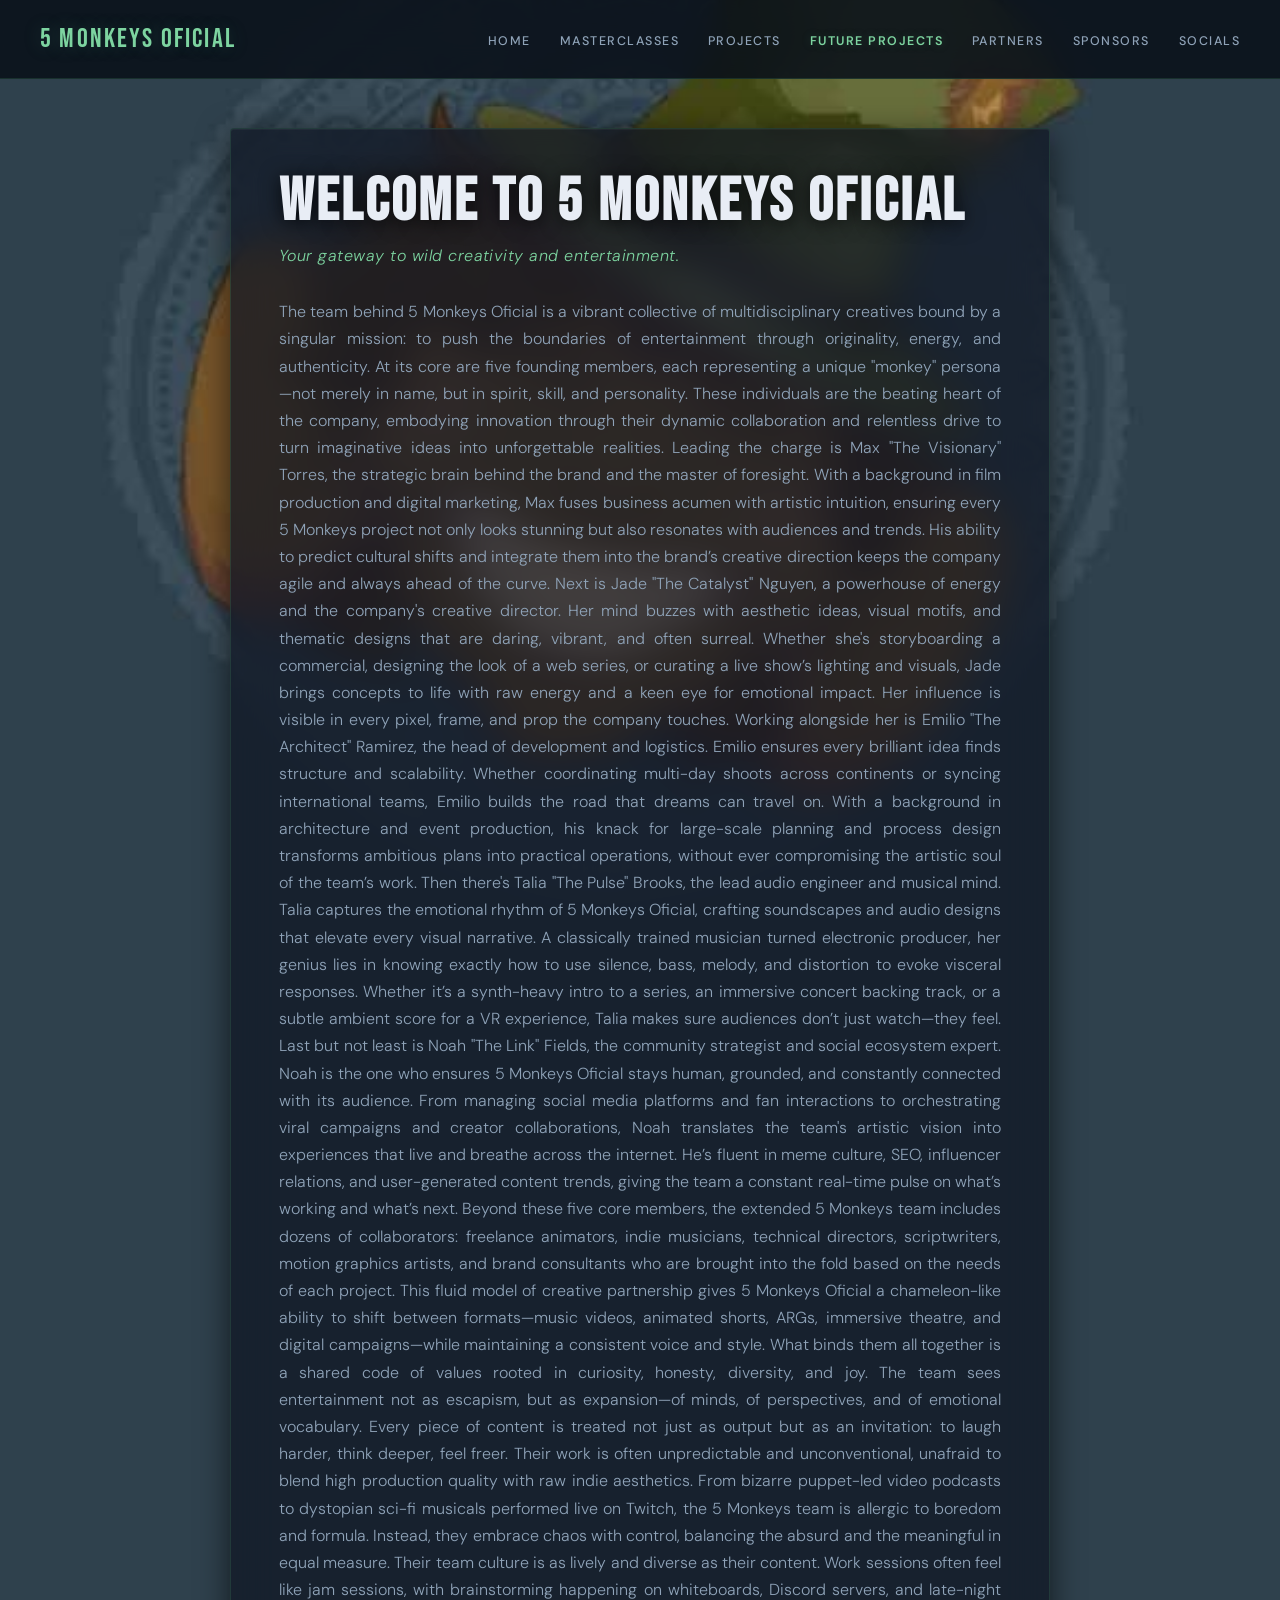
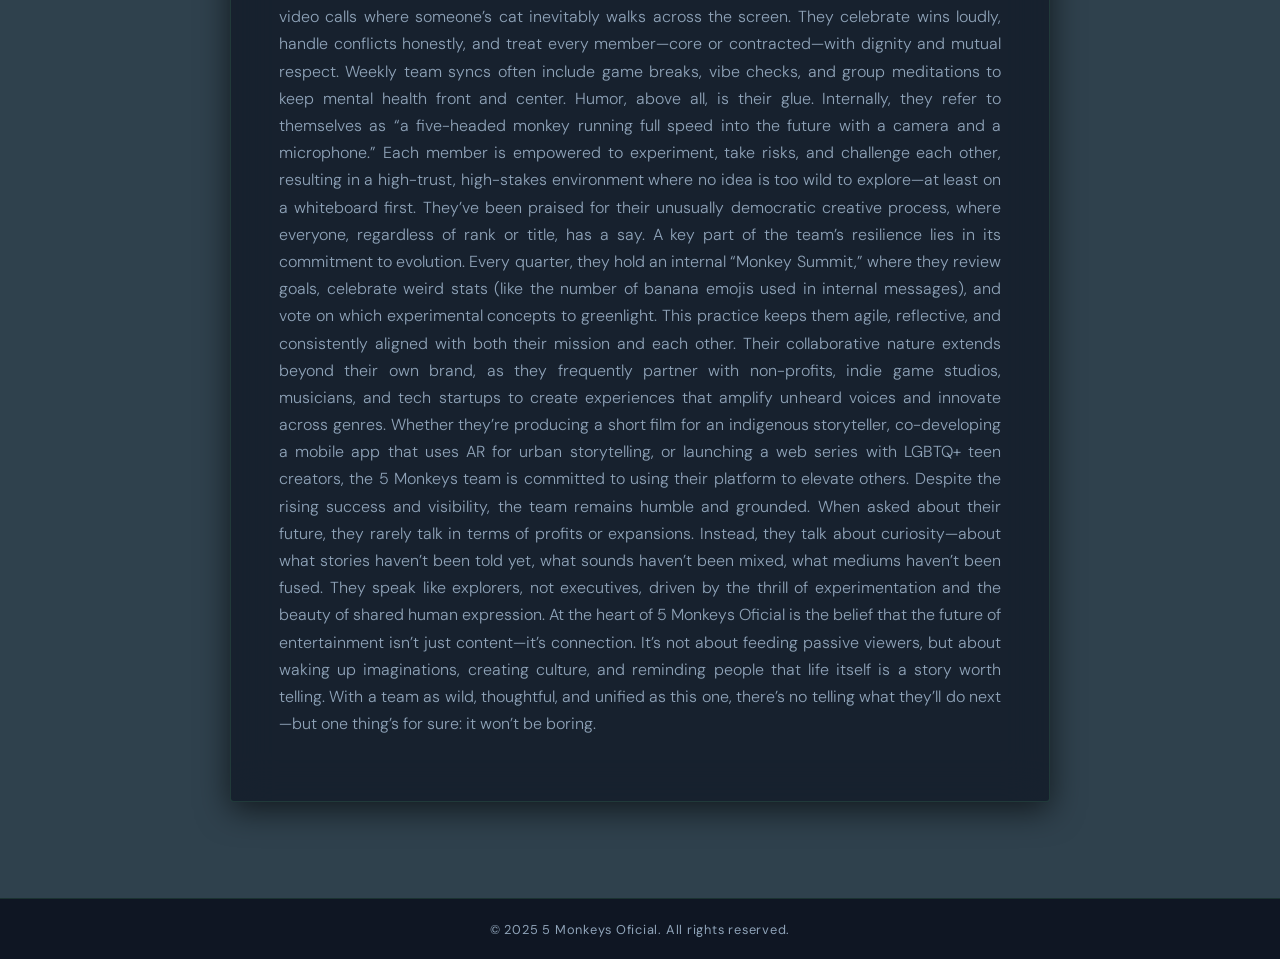
==== futproj.html @ 4add2bb3 "Add files via upload" ====
<!DOCTYPE html>
<html lang="en">
<head>
  <meta charset="UTF-8" />
  <meta name="viewport" content="width=device-width, initial-scale=1.0"/>
  <title>5 Monkeys Oficial</title>
  <link rel="stylesheet" href="style.css" />
</head>
<body>
  <header>
    <nav class="navbar">
      <div class="logo">5 Monkeys Oficial</div>
      <ul class="nav-links">
        <li><a href="index.html">HOME</a></li>
        <li><a href="masterc.html">MASTERCLASSES</a></li>
        <li><a href="proj.html">PROJECTS</a></li>
        <li><a class="active" href="futproj.html">FUTURE PROJECTS</a></li>
        <li><a href="partner.html">PARTNERS</a></li>
        <li><a href="spon.html">SPONSORS</a></li>
        <li><a href="socials.html">SOCIALS</a></li>
      </ul>
    </nav>
  </header>

  <section class="parallax">
    <div class="content">
      <h1>Welcome to 5 Monkeys Oficial</h1>
      <p>Your gateway to wild creativity and entertainment.</p>
      <p>The team behind 5 Monkeys Oficial is a vibrant collective of multidisciplinary creatives bound by a singular mission: to push the boundaries of entertainment through originality, energy, and authenticity. At its core are five founding members, each representing a unique "monkey" persona—not merely in name, but in spirit, skill, and personality. These individuals are the beating heart of the company, embodying innovation through their dynamic collaboration and relentless drive to turn imaginative ideas into unforgettable realities. Leading the charge is Max "The Visionary" Torres, the strategic brain behind the brand and the master of foresight. With a background in film production and digital marketing, Max fuses business acumen with artistic intuition, ensuring every 5 Monkeys project not only looks stunning but also resonates with audiences and trends. His ability to predict cultural shifts and integrate them into the brand’s creative direction keeps the company agile and always ahead of the curve. Next is Jade "The Catalyst" Nguyen, a powerhouse of energy and the company's creative director. Her mind buzzes with aesthetic ideas, visual motifs, and thematic designs that are daring, vibrant, and often surreal. Whether she's storyboarding a commercial, designing the look of a web series, or curating a live show’s lighting and visuals, Jade brings concepts to life with raw energy and a keen eye for emotional impact. Her influence is visible in every pixel, frame, and prop the company touches. Working alongside her is Emilio "The Architect" Ramirez, the head of development and logistics. Emilio ensures every brilliant idea finds structure and scalability. Whether coordinating multi-day shoots across continents or syncing international teams, Emilio builds the road that dreams can travel on. With a background in architecture and event production, his knack for large-scale planning and process design transforms ambitious plans into practical operations, without ever compromising the artistic soul of the team’s work. Then there's Talia "The Pulse" Brooks, the lead audio engineer and musical mind. Talia captures the emotional rhythm of 5 Monkeys Oficial, crafting soundscapes and audio designs that elevate every visual narrative. A classically trained musician turned electronic producer, her genius lies in knowing exactly how to use silence, bass, melody, and distortion to evoke visceral responses. Whether it’s a synth-heavy intro to a series, an immersive concert backing track, or a subtle ambient score for a VR experience, Talia makes sure audiences don’t just watch—they feel. Last but not least is Noah "The Link" Fields, the community strategist and social ecosystem expert. Noah is the one who ensures 5 Monkeys Oficial stays human, grounded, and constantly connected with its audience. From managing social media platforms and fan interactions to orchestrating viral campaigns and creator collaborations, Noah translates the team's artistic vision into experiences that live and breathe across the internet. He’s fluent in meme culture, SEO, influencer relations, and user-generated content trends, giving the team a constant real-time pulse on what’s working and what’s next. Beyond these five core members, the extended 5 Monkeys team includes dozens of collaborators: freelance animators, indie musicians, technical directors, scriptwriters, motion graphics artists, and brand consultants who are brought into the fold based on the needs of each project. This fluid model of creative partnership gives 5 Monkeys Oficial a chameleon-like ability to shift between formats—music videos, animated shorts, ARGs, immersive theatre, and digital campaigns—while maintaining a consistent voice and style. What binds them all together is a shared code of values rooted in curiosity, honesty, diversity, and joy. The team sees entertainment not as escapism, but as expansion—of minds, of perspectives, and of emotional vocabulary. Every piece of content is treated not just as output but as an invitation: to laugh harder, think deeper, feel freer. Their work is often unpredictable and unconventional, unafraid to blend high production quality with raw indie aesthetics. From bizarre puppet-led video podcasts to dystopian sci-fi musicals performed live on Twitch, the 5 Monkeys team is allergic to boredom and formula. Instead, they embrace chaos with control, balancing the absurd and the meaningful in equal measure. Their team culture is as lively and diverse as their content. Work sessions often feel like jam sessions, with brainstorming happening on whiteboards, Discord servers, and late-night video calls where someone’s cat inevitably walks across the screen. They celebrate wins loudly, handle conflicts honestly, and treat every member—core or contracted—with dignity and mutual respect. Weekly team syncs often include game breaks, vibe checks, and group meditations to keep mental health front and center. Humor, above all, is their glue. Internally, they refer to themselves as “a five-headed monkey running full speed into the future with a camera and a microphone.” Each member is empowered to experiment, take risks, and challenge each other, resulting in a high-trust, high-stakes environment where no idea is too wild to explore—at least on a whiteboard first. They’ve been praised for their unusually democratic creative process, where everyone, regardless of rank or title, has a say. A key part of the team’s resilience lies in its commitment to evolution. Every quarter, they hold an internal “Monkey Summit,” where they review goals, celebrate weird stats (like the number of banana emojis used in internal messages), and vote on which experimental concepts to greenlight. This practice keeps them agile, reflective, and consistently aligned with both their mission and each other. Their collaborative nature extends beyond their own brand, as they frequently partner with non-profits, indie game studios, musicians, and tech startups to create experiences that amplify unheard voices and innovate across genres. Whether they’re producing a short film for an indigenous storyteller, co-developing a mobile app that uses AR for urban storytelling, or launching a web series with LGBTQ+ teen creators, the 5 Monkeys team is committed to using their platform to elevate others. Despite the rising success and visibility, the team remains humble and grounded. When asked about their future, they rarely talk in terms of profits or expansions. Instead, they talk about curiosity—about what stories haven’t been told yet, what sounds haven’t been mixed, what mediums haven’t been fused. They speak like explorers, not executives, driven by the thrill of experimentation and the beauty of shared human expression. At the heart of 5 Monkeys Oficial is the belief that the future of entertainment isn’t just content—it’s connection. It’s not about feeding passive viewers, but about waking up imaginations, creating culture, and reminding people that life itself is a story worth telling. With a team as wild, thoughtful, and unified as this one, there’s no telling what they’ll do next—but one thing’s for sure: it won’t be boring.

</p>
    </div>
  </section>

  <footer>
    <p>&copy; 2025 5 Monkeys Oficial. All rights reserved.</p>
  </footer>

  <script src="script.js"></script>
</body>
</html>
---- style.css ----
@import url('https://fonts.googleapis.com/css2?family=Bebas+Neue&family=DM+Sans:ital,wght@0,300;0,400;0,500;1,300&display=swap');

:root {
  --bg: #1a2535;
  --surface: rgba(15, 22, 35, 0.72);
  --surface-solid: #0f1623;
  --text: #e8edf5;
  --text-muted: #8fa3b8;
  --accent: #4a9e6b;
  --accent-bright: #7dd4a0;
  --accent-glow: rgba(74, 158, 107, 0.25);
  --navbar-bg: rgba(10, 16, 26, 0.88);
  --border: rgba(74, 158, 107, 0.2);
  --shadow: 0 8px 32px rgba(0, 0, 0, 0.6);
}

* {
  margin: 0;
  padding: 0;
  box-sizing: border-box;
}

body, html {
  min-height: 100%;
  font-family: 'DM Sans', sans-serif;
  background-color: #2e3f52;
  color: var(--text);
  line-height: 1.7;
}

/* ── Navbar ── */
.navbar {
  display: flex;
  justify-content: space-between;
  align-items: center;
  background: var(--navbar-bg);
  padding: 1rem 2.5rem;
  position: fixed;
  top: 0;
  width: 100%;
  z-index: 100;
  backdrop-filter: blur(16px);
  border-bottom: 1px solid var(--border);
}

.logo {
  font-family: 'Bebas Neue', sans-serif;
  font-size: 1.7rem;
  letter-spacing: 0.08em;
  color: var(--accent-bright);
  text-shadow: 0 0 18px var(--accent-glow);
}

.nav-links {
  list-style: none;
  display: flex;
  gap: 1.8rem;
}

.nav-links a {
  text-decoration: none;
  color: var(--text-muted);
  font-size: 0.78rem;
  font-weight: 500;
  letter-spacing: 0.12em;
  text-transform: uppercase;
  transition: color 0.25s, text-shadow 0.25s;
}

.nav-links a:hover {
  color: var(--accent-bright);
  text-shadow: 0 0 10px var(--accent-glow);
}

.nav-links a.active {
  color: var(--accent-bright);
  font-weight: 600;
  text-shadow: 0 0 10px var(--accent-glow);
}

/* ── Parallax / Hero ── */
.parallax {
  background-image: url('background.jpg');
  background-attachment: fixed; /* enables parallax */
  background-position: center center; /* keeps it centered */
  background-repeat: no-repeat;
  background-size: 1500px 1500px; /* scales nicely on all screens */
  background-color: #2F414D;

  padding-top: 8rem;
  padding-bottom: 6rem;
  padding-left: 2rem;
  padding-right: 2rem;

  min-height: 100vh;
}

/* ── Content Card ── */
.content {
  max-width: 820px;
  margin: 0 auto;
  background: var(--surface);
  padding: 2.5rem 3rem;
  border-radius: 4px;
  border: 1px solid var(--border);
  box-shadow: var(--shadow), inset 0 1px 0 rgba(255,255,255,0.04);
  backdrop-filter: blur(20px);
}

.content h1 {
  font-family: 'Bebas Neue', sans-serif;
  font-size: 3.8rem;
  letter-spacing: 0.05em;
  margin-bottom: 0.4rem;
  color: var(--text);
  text-shadow: 0 2px 20px rgba(0,0,0,0.8);
  line-height: 1.1;
}

.content > p:first-of-type {
  font-size: 1rem;
  font-style: italic;
  color: var(--accent-bright);
  margin-bottom: 1.8rem;
  font-weight: 300;
  letter-spacing: 0.03em;
}

.content p {
  font-size: 1rem;
  color: var(--text-muted);
  text-align: justify;
  margin-bottom: 1.5rem;
  font-weight: 300;
}

/* ── Footer ── */
footer {
  background: var(--surface-solid);
  border-top: 1px solid var(--border);
  text-align: center;
  padding: 1.2rem;
  color: var(--text-muted);
  font-size: 0.8rem;
  letter-spacing: 0.06em;
}
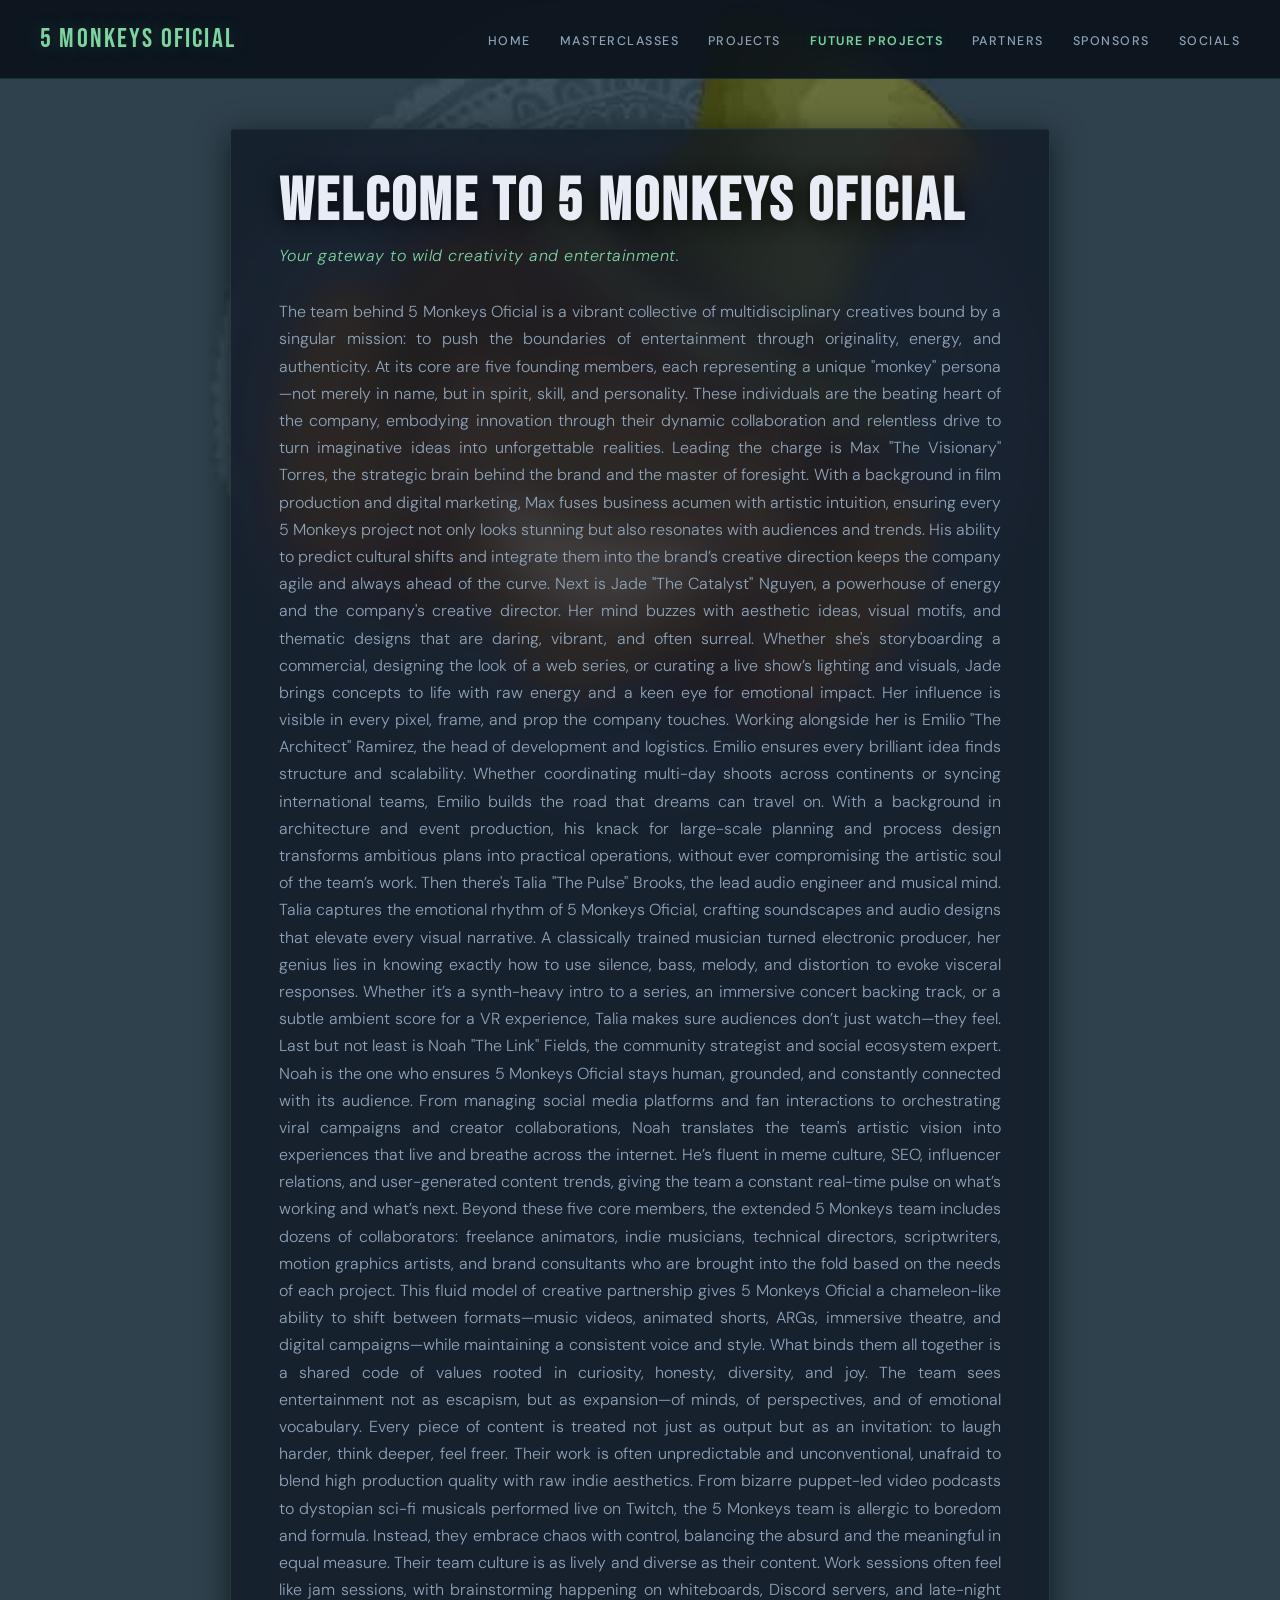
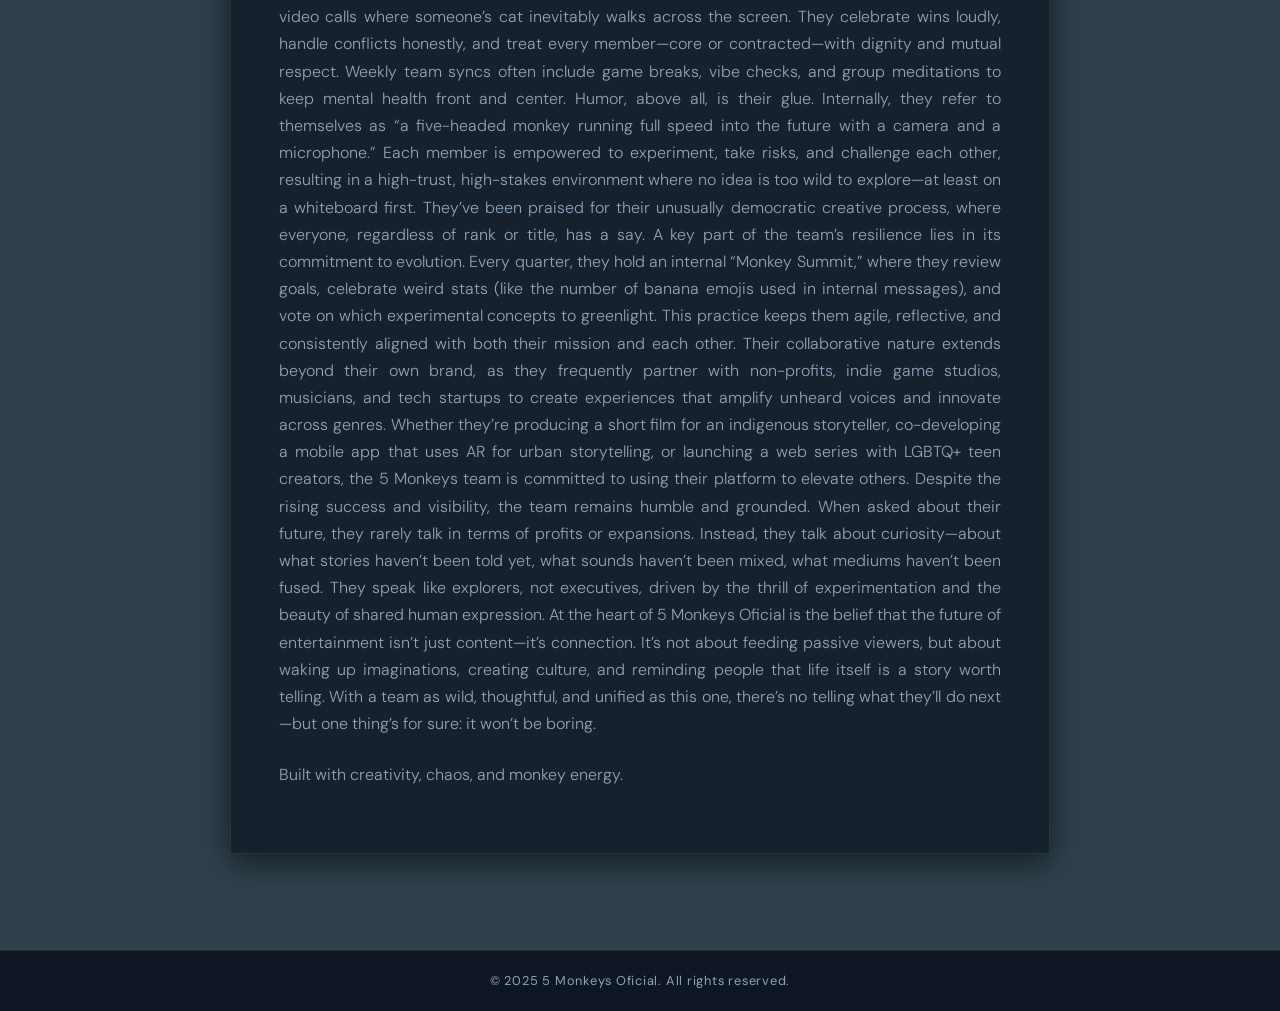
==== commit 7cd25d18: "Update futproj.html" ====
--- a/futproj.html
+++ b/futproj.html
@@ -2,11 +2,12 @@
 <html lang="en">
 <head>
   <meta charset="UTF-8" />
-  <meta name="viewport" content="width=device-width, initial-scale=1.0"/>
+  <meta name="viewport" content="width=device-width, initial-scale=1.0" />
   <title>5 Monkeys Oficial</title>
   <link rel="stylesheet" href="style.css" />
 </head>
 <body>
+
   <header>
     <nav class="navbar">
       <div class="logo">5 Monkeys Oficial</div>
@@ -22,20 +23,21 @@
     </nav>
   </header>
 
-  <section class="parallax">
-    <div class="content">
-      <h1>Welcome to 5 Monkeys Oficial</h1>
-      <p>Your gateway to wild creativity and entertainment.</p>
-      <p>The team behind 5 Monkeys Oficial is a vibrant collective of multidisciplinary creatives bound by a singular mission: to push the boundaries of entertainment through originality, energy, and authenticity. At its core are five founding members, each representing a unique "monkey" persona—not merely in name, but in spirit, skill, and personality. These individuals are the beating heart of the company, embodying innovation through their dynamic collaboration and relentless drive to turn imaginative ideas into unforgettable realities. Leading the charge is Max "The Visionary" Torres, the strategic brain behind the brand and the master of foresight. With a background in film production and digital marketing, Max fuses business acumen with artistic intuition, ensuring every 5 Monkeys project not only looks stunning but also resonates with audiences and trends. His ability to predict cultural shifts and integrate them into the brand’s creative direction keeps the company agile and always ahead of the curve. Next is Jade "The Catalyst" Nguyen, a powerhouse of energy and the company's creative director. Her mind buzzes with aesthetic ideas, visual motifs, and thematic designs that are daring, vibrant, and often surreal. Whether she's storyboarding a commercial, designing the look of a web series, or curating a live show’s lighting and visuals, Jade brings concepts to life with raw energy and a keen eye for emotional impact. Her influence is visible in every pixel, frame, and prop the company touches. Working alongside her is Emilio "The Architect" Ramirez, the head of development and logistics. Emilio ensures every brilliant idea finds structure and scalability. Whether coordinating multi-day shoots across continents or syncing international teams, Emilio builds the road that dreams can travel on. With a background in architecture and event production, his knack for large-scale planning and process design transforms ambitious plans into practical operations, without ever compromising the artistic soul of the team’s work. Then there's Talia "The Pulse" Brooks, the lead audio engineer and musical mind. Talia captures the emotional rhythm of 5 Monkeys Oficial, crafting soundscapes and audio designs that elevate every visual narrative. A classically trained musician turned electronic producer, her genius lies in knowing exactly how to use silence, bass, melody, and distortion to evoke visceral responses. Whether it’s a synth-heavy intro to a series, an immersive concert backing track, or a subtle ambient score for a VR experience, Talia makes sure audiences don’t just watch—they feel. Last but not least is Noah "The Link" Fields, the community strategist and social ecosystem expert. Noah is the one who ensures 5 Monkeys Oficial stays human, grounded, and constantly connected with its audience. From managing social media platforms and fan interactions to orchestrating viral campaigns and creator collaborations, Noah translates the team's artistic vision into experiences that live and breathe across the internet. He’s fluent in meme culture, SEO, influencer relations, and user-generated content trends, giving the team a constant real-time pulse on what’s working and what’s next. Beyond these five core members, the extended 5 Monkeys team includes dozens of collaborators: freelance animators, indie musicians, technical directors, scriptwriters, motion graphics artists, and brand consultants who are brought into the fold based on the needs of each project. This fluid model of creative partnership gives 5 Monkeys Oficial a chameleon-like ability to shift between formats—music videos, animated shorts, ARGs, immersive theatre, and digital campaigns—while maintaining a consistent voice and style. What binds them all together is a shared code of values rooted in curiosity, honesty, diversity, and joy. The team sees entertainment not as escapism, but as expansion—of minds, of perspectives, and of emotional vocabulary. Every piece of content is treated not just as output but as an invitation: to laugh harder, think deeper, feel freer. Their work is often unpredictable and unconventional, unafraid to blend high production quality with raw indie aesthetics. From bizarre puppet-led video podcasts to dystopian sci-fi musicals performed live on Twitch, the 5 Monkeys team is allergic to boredom and formula. Instead, they embrace chaos with control, balancing the absurd and the meaningful in equal measure. Their team culture is as lively and diverse as their content. Work sessions often feel like jam sessions, with brainstorming happening on whiteboards, Discord servers, and late-night video calls where someone’s cat inevitably walks across the screen. They celebrate wins loudly, handle conflicts honestly, and treat every member—core or contracted—with dignity and mutual respect. Weekly team syncs often include game breaks, vibe checks, and group meditations to keep mental health front and center. Humor, above all, is their glue. Internally, they refer to themselves as “a five-headed monkey running full speed into the future with a camera and a microphone.” Each member is empowered to experiment, take risks, and challenge each other, resulting in a high-trust, high-stakes environment where no idea is too wild to explore—at least on a whiteboard first. They’ve been praised for their unusually democratic creative process, where everyone, regardless of rank or title, has a say. A key part of the team’s resilience lies in its commitment to evolution. Every quarter, they hold an internal “Monkey Summit,” where they review goals, celebrate weird stats (like the number of banana emojis used in internal messages), and vote on which experimental concepts to greenlight. This practice keeps them agile, reflective, and consistently aligned with both their mission and each other. Their collaborative nature extends beyond their own brand, as they frequently partner with non-profits, indie game studios, musicians, and tech startups to create experiences that amplify unheard voices and innovate across genres. Whether they’re producing a short film for an indigenous storyteller, co-developing a mobile app that uses AR for urban storytelling, or launching a web series with LGBTQ+ teen creators, the 5 Monkeys team is committed to using their platform to elevate others. Despite the rising success and visibility, the team remains humble and grounded. When asked about their future, they rarely talk in terms of profits or expansions. Instead, they talk about curiosity—about what stories haven’t been told yet, what sounds haven’t been mixed, what mediums haven’t been fused. They speak like explorers, not executives, driven by the thrill of experimentation and the beauty of shared human expression. At the heart of 5 Monkeys Oficial is the belief that the future of entertainment isn’t just content—it’s connection. It’s not about feeding passive viewers, but about waking up imaginations, creating culture, and reminding people that life itself is a story worth telling. With a team as wild, thoughtful, and unified as this one, there’s no telling what they’ll do next—but one thing’s for sure: it won’t be boring.
-
+  <main class="parallax">
+    <section class="hero">
+      <div class="content">
+        <h1>Welcome to 5 Monkeys Oficial</h1>
+        <p class="subtitle">Your gateway to wild creativity and entertainment.</p>
+        <p>The team behind 5 Monkeys Oficial is a vibrant collective of multidisciplinary creatives bound by a singular mission: to push the boundaries of entertainment through originality, energy, and authenticity. At its core are five founding members, each representing a unique "monkey" persona—not merely in name, but in spirit, skill, and personality. These individuals are the beating heart of the company, embodying innovation through their dynamic collaboration and relentless drive to turn imaginative ideas into unforgettable realities. Leading the charge is Max "The Visionary" Torres, the strategic brain behind the brand and the master of foresight. With a background in film production and digital marketing, Max fuses business acumen with artistic intuition, ensuring every 5 Monkeys project not only looks stunning but also resonates with audiences and trends. His ability to predict cultural shifts and integrate them into the brand’s creative direction keeps the company agile and always ahead of the curve. Next is Jade "The Catalyst" Nguyen, a powerhouse of energy and the company's creative director. Her mind buzzes with aesthetic ideas, visual motifs, and thematic designs that are daring, vibrant, and often surreal. Whether she's storyboarding a commercial, designing the look of a web series, or curating a live show’s lighting and visuals, Jade brings concepts to life with raw energy and a keen eye for emotional impact. Her influence is visible in every pixel, frame, and prop the company touches. Working alongside her is Emilio "The Architect" Ramirez, the head of development and logistics. Emilio ensures every brilliant idea finds structure and scalability. Whether coordinating multi-day shoots across continents or syncing international teams, Emilio builds the road that dreams can travel on. With a background in architecture and event production, his knack for large-scale planning and process design transforms ambitious plans into practical operations, without ever compromising the artistic soul of the team’s work. Then there's Talia "The Pulse" Brooks, the lead audio engineer and musical mind. Talia captures the emotional rhythm of 5 Monkeys Oficial, crafting soundscapes and audio designs that elevate every visual narrative. A classically trained musician turned electronic producer, her genius lies in knowing exactly how to use silence, bass, melody, and distortion to evoke visceral responses. Whether it’s a synth-heavy intro to a series, an immersive concert backing track, or a subtle ambient score for a VR experience, Talia makes sure audiences don’t just watch—they feel. Last but not least is Noah "The Link" Fields, the community strategist and social ecosystem expert. Noah is the one who ensures 5 Monkeys Oficial stays human, grounded, and constantly connected with its audience. From managing social media platforms and fan interactions to orchestrating viral campaigns and creator collaborations, Noah translates the team's artistic vision into experiences that live and breathe across the internet. He’s fluent in meme culture, SEO, influencer relations, and user-generated content trends, giving the team a constant real-time pulse on what’s working and what’s next. Beyond these five core members, the extended 5 Monkeys team includes dozens of collaborators: freelance animators, indie musicians, technical directors, scriptwriters, motion graphics artists, and brand consultants who are brought into the fold based on the needs of each project. This fluid model of creative partnership gives 5 Monkeys Oficial a chameleon-like ability to shift between formats—music videos, animated shorts, ARGs, immersive theatre, and digital campaigns—while maintaining a consistent voice and style. What binds them all together is a shared code of values rooted in curiosity, honesty, diversity, and joy. The team sees entertainment not as escapism, but as expansion—of minds, of perspectives, and of emotional vocabulary. Every piece of content is treated not just as output but as an invitation: to laugh harder, think deeper, feel freer. Their work is often unpredictable and unconventional, unafraid to blend high production quality with raw indie aesthetics. From bizarre puppet-led video podcasts to dystopian sci-fi musicals performed live on Twitch, the 5 Monkeys team is allergic to boredom and formula. Instead, they embrace chaos with control, balancing the absurd and the meaningful in equal measure. Their team culture is as lively and diverse as their content. Work sessions often feel like jam sessions, with brainstorming happening on whiteboards, Discord servers, and late-night video calls where someone’s cat inevitably walks across the screen. They celebrate wins loudly, handle conflicts honestly, and treat every member—core or contracted—with dignity and mutual respect. Weekly team syncs often include game breaks, vibe checks, and group meditations to keep mental health front and center. Humor, above all, is their glue. Internally, they refer to themselves as “a five-headed monkey running full speed into the future with a camera and a microphone.” Each member is empowered to experiment, take risks, and challenge each other, resulting in a high-trust, high-stakes environment where no idea is too wild to explore—at least on a whiteboard first. They’ve been praised for their unusually democratic creative process, where everyone, regardless of rank or title, has a say. A key part of the team’s resilience lies in its commitment to evolution. Every quarter, they hold an internal “Monkey Summit,” where they review goals, celebrate weird stats (like the number of banana emojis used in internal messages), and vote on which experimental concepts to greenlight. This practice keeps them agile, reflective, and consistently aligned with both their mission and each other. Their collaborative nature extends beyond their own brand, as they frequently partner with non-profits, indie game studios, musicians, and tech startups to create experiences that amplify unheard voices and innovate across genres. Whether they’re producing a short film for an indigenous storyteller, co-developing a mobile app that uses AR for urban storytelling, or launching a web series with LGBTQ+ teen creators, the 5 Monkeys team is committed to using their platform to elevate others. Despite the rising success and visibility, the team remains humble and grounded. When asked about their future, they rarely talk in terms of profits or expansions. Instead, they talk about curiosity—about what stories haven’t been told yet, what sounds haven’t been mixed, what mediums haven’t been fused. They speak like explorers, not executives, driven by the thrill of experimentation and the beauty of shared human expression. At the heart of 5 Monkeys Oficial is the belief that the future of entertainment isn’t just content—it’s connection. It’s not about feeding passive viewers, but about waking up imaginations, creating culture, and reminding people that life itself is a story worth telling. With a team as wild, thoughtful, and unified as this one, there’s no telling what they’ll do next—but one thing’s for sure: it won’t be boring.
 </p>
-    </div>
-  </section>
+        <p>Built with creativity, chaos, and monkey energy.</p>
+      </div>
+    </section>
+  </main>
 
   <footer>
     <p>&copy; 2025 5 Monkeys Oficial. All rights reserved.</p>
   </footer>
 
-  <script src="script.js"></script>
 </body>
 </html>
--- a/style.css
+++ b/style.css
@@ -20,15 +20,18 @@
   box-sizing: border-box;
 }
 
-body, html {
+body,
+html {
   min-height: 100%;
   font-family: 'DM Sans', sans-serif;
   background-color: #2e3f52;
   color: var(--text);
   line-height: 1.7;
+  overflow-x: hidden;
 }
 
 /* ── Navbar ── */
+
 .navbar {
   display: flex;
   justify-content: space-between;
@@ -78,24 +81,24 @@
   text-shadow: 0 0 10px var(--accent-glow);
 }
 
-/* ── Parallax / Hero ── */
+/* ── Parallax / Hero — DESKTOP ── */
+
 .parallax {
   background-image: url('background.jpg');
-  background-attachment: fixed; /* enables parallax */
-  background-position: center center; /* keeps it centered */
+  background-attachment: fixed;
+  background-size: 1200px 1200px;
+  background-position: center center;
   background-repeat: no-repeat;
-  background-size: 1500px 1500px; /* scales nicely on all screens */
   background-color: #2F414D;
-
   padding-top: 8rem;
   padding-bottom: 6rem;
   padding-left: 2rem;
   padding-right: 2rem;
-
   min-height: 100vh;
 }
 
 /* ── Content Card ── */
+
 .content {
   max-width: 820px;
   margin: 0 auto;
@@ -135,6 +138,7 @@
 }
 
 /* ── Footer ── */
+
 footer {
   background: var(--surface-solid);
   border-top: 1px solid var(--border);
@@ -144,3 +148,103 @@
   font-size: 0.8rem;
   letter-spacing: 0.06em;
 }
+
+/* ───────────────────────────── */
+/* ── TABLET RESPONSIVE FIXES ── */
+/* ───────────────────────────── */
+
+@media (max-width: 900px) {
+  .navbar {
+    flex-direction: column;
+    gap: 1rem;
+    padding: 1rem;
+  }
+  .nav-links {
+    flex-wrap: wrap;
+    justify-content: center;
+    gap: 1rem;
+  }
+  .parallax {
+    padding-top: 12rem;
+    background-size: 1000px 1000px;
+  }
+  .content {
+    width: 100%;
+  }
+  .content h1 {
+    font-size: 3rem;
+    text-align: center;
+  }
+}
+
+/* ─────────────────────────── */
+/* ── PHONE RESPONSIVE FIXES ─ */
+/* ─────────────────────────── */
+
+@media (max-width: 600px) {
+
+  .navbar {
+    padding: 1rem 0.5rem;
+  }
+  .logo {
+    font-size: 1.3rem;
+  }
+  .nav-links {
+    gap: 0.5rem;
+  }
+  .nav-links a {
+    font-size: 0.55rem;
+  }
+
+  /*
+   * On mobile, background-attachment: fixed is broken on iOS and laggy on Android.
+   * The fix: strip the background off .parallax entirely, and use a ::before
+   * pseudo-element with position: fixed to pin the image to the viewport.
+   * .parallax gets position: relative so content stacks on top of it correctly.
+   */
+
+  .parallax {
+    position: relative;
+    background: none;
+    background-color: #2F414D;
+    padding-top: 290px;
+    padding-left: 1rem;
+    padding-right: 1rem;
+    padding-bottom: 6rem;
+    min-height: 100vh;
+  }
+
+  .parallax::before {
+    content: '';
+    position: fixed;
+    top: 100px;         /* below the stacked mobile navbar */
+    left: 50%;
+    transform: translateX(-50%);
+    width: 200px;
+    height: 200px;
+    background-image: url('background.jpg');
+    background-size: cover;
+    background-repeat: no-repeat;
+    background-position: center center;
+    z-index: 0;         /* behind content but above #2F414D bg */
+  }
+
+  /* content card must sit above the ::before pseudo-element */
+  .content {
+    position: relative;
+    z-index: 1;
+    padding: 1.5rem;
+    width: 100%;
+    backdrop-filter: blur(8px);
+  }
+
+  .content h1 {
+    font-size: 1.8rem;
+    text-align: center;
+  }
+
+  .content p {
+    text-align: center;
+    font-size: 0.9rem;
+  }
+}
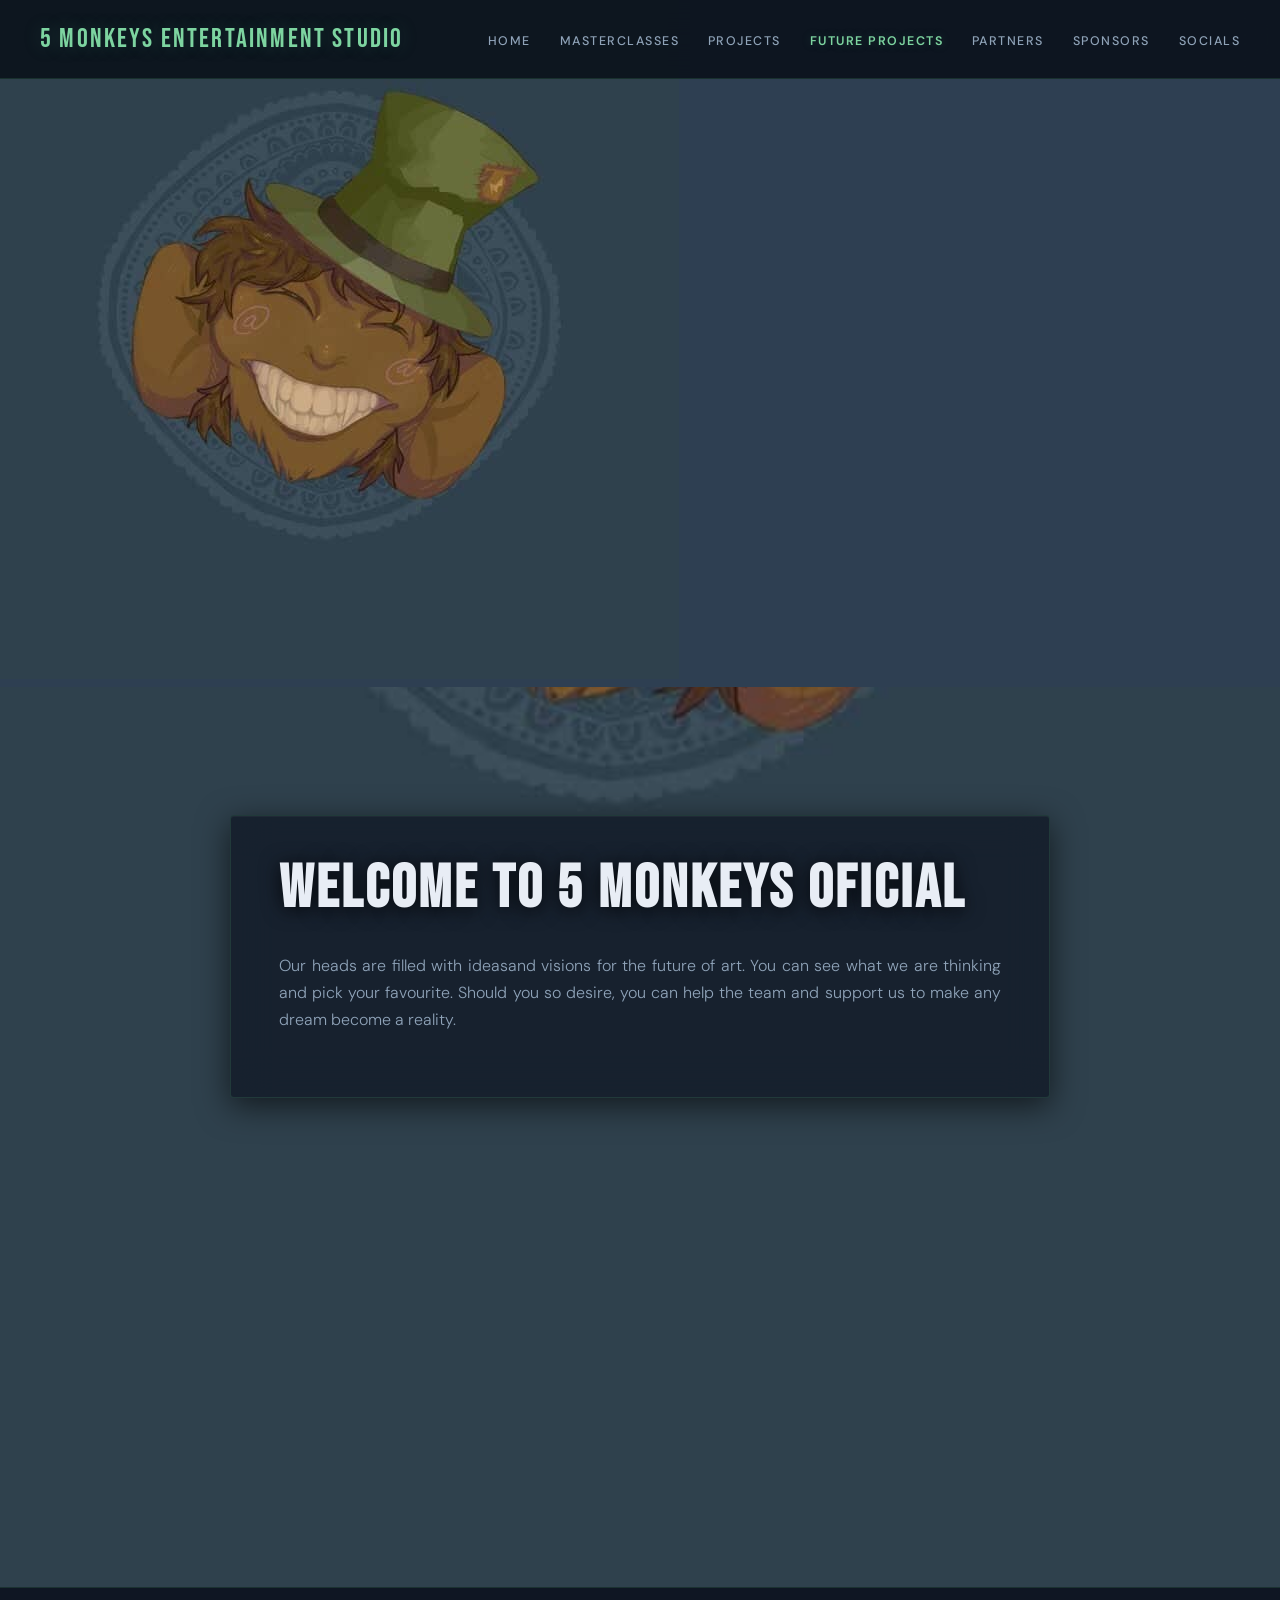
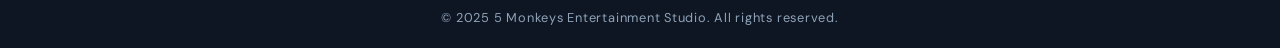
==== commit da797e84: "Change branding from '5 Monkeys Oficial' to '5 Monkeys Entertainment Studio' Updated the title and l" ====
--- a/futproj.html
+++ b/futproj.html
@@ -3,14 +3,14 @@
 <head>
   <meta charset="UTF-8" />
   <meta name="viewport" content="width=device-width, initial-scale=1.0" />
-  <title>5 Monkeys Oficial</title>
+  <title>5 Monkeys Entertainment Studio</title>
   <link rel="stylesheet" href="style.css" />
 </head>
 <body>
 
   <header>
     <nav class="navbar">
-      <div class="logo">5 Monkeys Oficial</div>
+      <div class="logo">5 Monkeys Entertainment Studio</div>
       <ul class="nav-links">
         <li><a href="index.html">HOME</a></li>
         <li><a href="masterc.html">MASTERCLASSES</a></li>
@@ -23,20 +23,22 @@
     </nav>
   </header>
 
+  <!-- shown only on mobile via CSS -->
+  <img class="mobile-bg" src="background.jpg" alt="" />
+
   <main class="parallax">
     <section class="hero">
       <div class="content">
         <h1>Welcome to 5 Monkeys Oficial</h1>
-        <p class="subtitle">Your gateway to wild creativity and entertainment.</p>
-        <p>The team behind 5 Monkeys Oficial is a vibrant collective of multidisciplinary creatives bound by a singular mission: to push the boundaries of entertainment through originality, energy, and authenticity. At its core are five founding members, each representing a unique "monkey" persona—not merely in name, but in spirit, skill, and personality. These individuals are the beating heart of the company, embodying innovation through their dynamic collaboration and relentless drive to turn imaginative ideas into unforgettable realities. Leading the charge is Max "The Visionary" Torres, the strategic brain behind the brand and the master of foresight. With a background in film production and digital marketing, Max fuses business acumen with artistic intuition, ensuring every 5 Monkeys project not only looks stunning but also resonates with audiences and trends. His ability to predict cultural shifts and integrate them into the brand’s creative direction keeps the company agile and always ahead of the curve. Next is Jade "The Catalyst" Nguyen, a powerhouse of energy and the company's creative director. Her mind buzzes with aesthetic ideas, visual motifs, and thematic designs that are daring, vibrant, and often surreal. Whether she's storyboarding a commercial, designing the look of a web series, or curating a live show’s lighting and visuals, Jade brings concepts to life with raw energy and a keen eye for emotional impact. Her influence is visible in every pixel, frame, and prop the company touches. Working alongside her is Emilio "The Architect" Ramirez, the head of development and logistics. Emilio ensures every brilliant idea finds structure and scalability. Whether coordinating multi-day shoots across continents or syncing international teams, Emilio builds the road that dreams can travel on. With a background in architecture and event production, his knack for large-scale planning and process design transforms ambitious plans into practical operations, without ever compromising the artistic soul of the team’s work. Then there's Talia "The Pulse" Brooks, the lead audio engineer and musical mind. Talia captures the emotional rhythm of 5 Monkeys Oficial, crafting soundscapes and audio designs that elevate every visual narrative. A classically trained musician turned electronic producer, her genius lies in knowing exactly how to use silence, bass, melody, and distortion to evoke visceral responses. Whether it’s a synth-heavy intro to a series, an immersive concert backing track, or a subtle ambient score for a VR experience, Talia makes sure audiences don’t just watch—they feel. Last but not least is Noah "The Link" Fields, the community strategist and social ecosystem expert. Noah is the one who ensures 5 Monkeys Oficial stays human, grounded, and constantly connected with its audience. From managing social media platforms and fan interactions to orchestrating viral campaigns and creator collaborations, Noah translates the team's artistic vision into experiences that live and breathe across the internet. He’s fluent in meme culture, SEO, influencer relations, and user-generated content trends, giving the team a constant real-time pulse on what’s working and what’s next. Beyond these five core members, the extended 5 Monkeys team includes dozens of collaborators: freelance animators, indie musicians, technical directors, scriptwriters, motion graphics artists, and brand consultants who are brought into the fold based on the needs of each project. This fluid model of creative partnership gives 5 Monkeys Oficial a chameleon-like ability to shift between formats—music videos, animated shorts, ARGs, immersive theatre, and digital campaigns—while maintaining a consistent voice and style. What binds them all together is a shared code of values rooted in curiosity, honesty, diversity, and joy. The team sees entertainment not as escapism, but as expansion—of minds, of perspectives, and of emotional vocabulary. Every piece of content is treated not just as output but as an invitation: to laugh harder, think deeper, feel freer. Their work is often unpredictable and unconventional, unafraid to blend high production quality with raw indie aesthetics. From bizarre puppet-led video podcasts to dystopian sci-fi musicals performed live on Twitch, the 5 Monkeys team is allergic to boredom and formula. Instead, they embrace chaos with control, balancing the absurd and the meaningful in equal measure. Their team culture is as lively and diverse as their content. Work sessions often feel like jam sessions, with brainstorming happening on whiteboards, Discord servers, and late-night video calls where someone’s cat inevitably walks across the screen. They celebrate wins loudly, handle conflicts honestly, and treat every member—core or contracted—with dignity and mutual respect. Weekly team syncs often include game breaks, vibe checks, and group meditations to keep mental health front and center. Humor, above all, is their glue. Internally, they refer to themselves as “a five-headed monkey running full speed into the future with a camera and a microphone.” Each member is empowered to experiment, take risks, and challenge each other, resulting in a high-trust, high-stakes environment where no idea is too wild to explore—at least on a whiteboard first. They’ve been praised for their unusually democratic creative process, where everyone, regardless of rank or title, has a say. A key part of the team’s resilience lies in its commitment to evolution. Every quarter, they hold an internal “Monkey Summit,” where they review goals, celebrate weird stats (like the number of banana emojis used in internal messages), and vote on which experimental concepts to greenlight. This practice keeps them agile, reflective, and consistently aligned with both their mission and each other. Their collaborative nature extends beyond their own brand, as they frequently partner with non-profits, indie game studios, musicians, and tech startups to create experiences that amplify unheard voices and innovate across genres. Whether they’re producing a short film for an indigenous storyteller, co-developing a mobile app that uses AR for urban storytelling, or launching a web series with LGBTQ+ teen creators, the 5 Monkeys team is committed to using their platform to elevate others. Despite the rising success and visibility, the team remains humble and grounded. When asked about their future, they rarely talk in terms of profits or expansions. Instead, they talk about curiosity—about what stories haven’t been told yet, what sounds haven’t been mixed, what mediums haven’t been fused. They speak like explorers, not executives, driven by the thrill of experimentation and the beauty of shared human expression. At the heart of 5 Monkeys Oficial is the belief that the future of entertainment isn’t just content—it’s connection. It’s not about feeding passive viewers, but about waking up imaginations, creating culture, and reminding people that life itself is a story worth telling. With a team as wild, thoughtful, and unified as this one, there’s no telling what they’ll do next—but one thing’s for sure: it won’t be boring.
-</p>
-        <p>Built with creativity, chaos, and monkey energy.</p>
+        <p></p>
+        <p>Our heads are filled with ideasand visions for the future of art. You can see what we are thinking and pick your favourite. Should you so desire, you can help the team and support us to make any dream become a reality. </p>
+        
       </div>
     </section>
   </main>
 
   <footer>
-    <p>&copy; 2025 5 Monkeys Oficial. All rights reserved.</p>
+    <p>&copy; 2025 5 Monkeys Entertainment Studio. All rights reserved.</p>
   </footer>
 
 </body>
--- a/style.css
+++ b/style.css
@@ -81,7 +81,7 @@
   text-shadow: 0 0 10px var(--accent-glow);
 }
 
-/* ── Parallax / Hero — DESKTOP ── */
+/* ── Parallax / Hero ── */
 
 .parallax {
   background-image: url('background.jpg');
@@ -183,6 +183,11 @@
 
 @media (max-width: 600px) {
 
+  /* stop the page bouncing/scrolling past its content */
+  html {
+    overscroll-behavior-y: none;
+  }
+
   .navbar {
     padding: 1rem 0.5rem;
   }
@@ -196,45 +201,44 @@
     font-size: 0.55rem;
   }
 
-  /*
-   * On mobile, background-attachment: fixed is broken on iOS and laggy on Android.
-   * The fix: strip the background off .parallax entirely, and use a ::before
-   * pseudo-element with position: fixed to pin the image to the viewport.
-   * .parallax gets position: relative so content stacks on top of it correctly.
-   */
+  body {
+    background-color: #2F414D;
+  }
 
   .parallax {
-    position: relative;
-    background: none;
-    background-color: #2F414D;
-    padding-top: 290px;
-    padding-left: 1rem;
-    padding-right: 1rem;
-    padding-bottom: 6rem;
+    background: none !important;
+    padding: 0 1rem;
     min-height: 100vh;
+    box-sizing: border-box;
   }
 
   .parallax::before {
     content: '';
+    display: block;
     position: fixed;
-    top: 100px;         /* below the stacked mobile navbar */
+    top: 250px;
     left: 50%;
     transform: translateX(-50%);
-    width: 200px;
-    height: 200px;
+    width: 400px;
+    height: 400px;
     background-image: url('background.jpg');
-    background-size: cover;
+    background-size: contain;
     background-repeat: no-repeat;
     background-position: center center;
-    z-index: 0;         /* behind content but above #2F414D bg */
-  }
-
-  /* content card must sit above the ::before pseudo-element */
+    z-index: 0;
+  }
+
+  /* 
+   * width: 100% here means 100% of .parallax which now has padding: 0 1rem
+   * so the card naturally sits 1rem from each edge — no calc needed.
+   * margin-top pushes it below the navbar.
+   */
   .content {
     position: relative;
     z-index: 1;
+    width: 100%;
     padding: 1.5rem;
-    width: 100%;
+    margin: 180px 0 4rem 0;
     backdrop-filter: blur(8px);
   }
 
